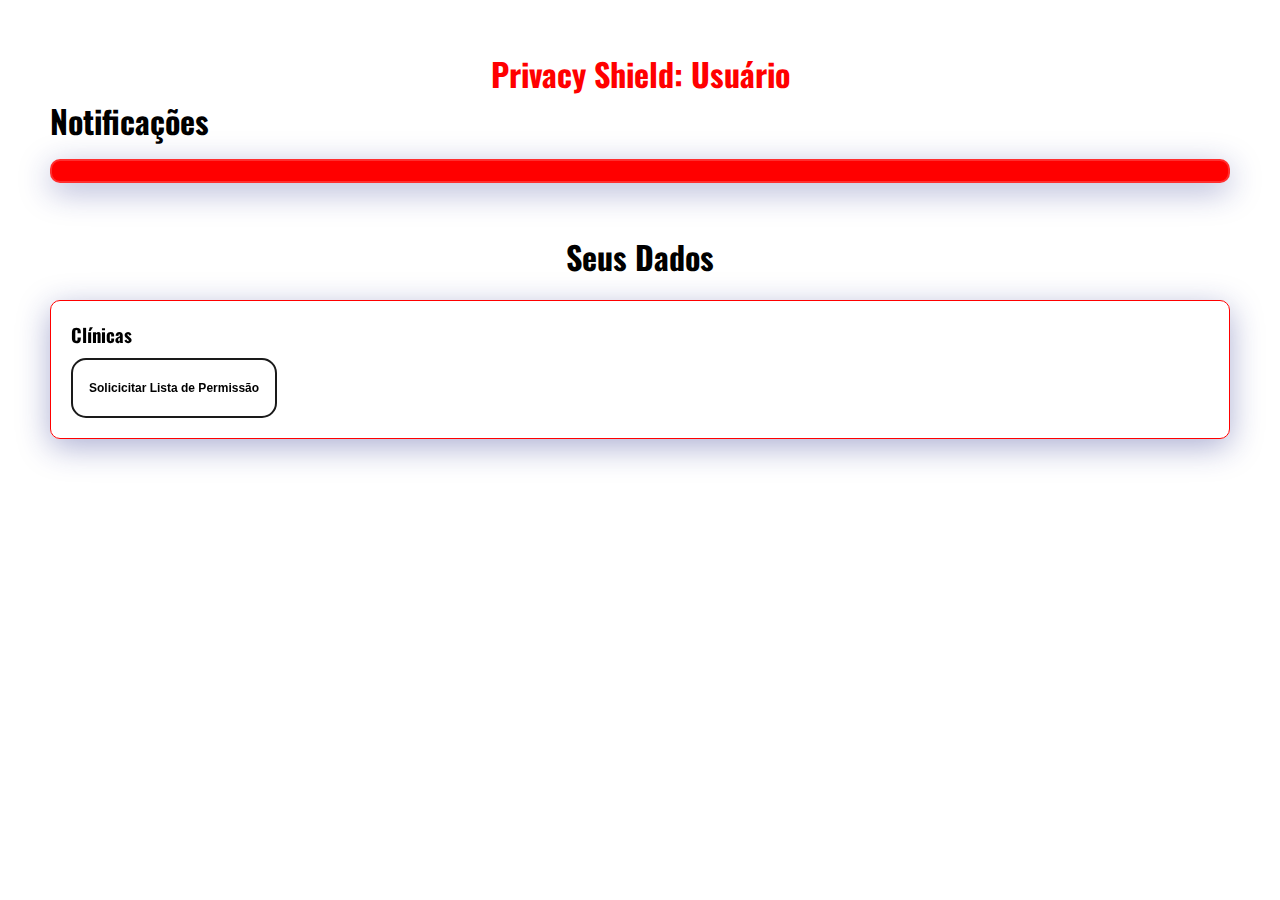
==== Modelo-Usuário/application/index.html @ 0b0dd642 "Commit inicial" ====
<!DOCTYPE html>
<html lang="pt-BR">
<head>
    <meta charset="UTF-8">
    <meta http-equiv="X-UA-Compatible" content="IE=edge">
    <meta name="viewport" content="width=device-width, initial-scale=1.0">
    <link rel="stylesheet" href="css/style.css">
    <title>Usuário</title>
    <script src="https://code.jquery.com/jquery-3.6.4.min.js" integrity="sha256-oP6HI9z1XaZNBrJURtCoUT5SUnxFr8s3BzRl+cbzUq8=" crossorigin="anonymous"></script>
</head>
<body>
    <main>
        <h1 id="title">Privacy Shield: Usuário</h1>
        <section id="notification">
            <h1 class="title">Notificações</h1>
            <div id="notification-board"></div>
        </section>
        <section id="dados">
            <h1 class="title">Seus Dados</h1>
            <div id="dados-board">
                <h3 class="subtitle">Clínicas</h3>
                <button class="dados-btn" id="list">Solicicitar Lista de Permissão</button>
            </div>
        </section>
    </main>
    <div id="modal">
        <div id="modal-container">
            <h3>Instituições com acesso aos dados:</h3>
            <ul>
                <li>
                    <span>Instituição</span>
                    <button>Restringir</button>
                </li>
            </ul>
            <button id="fechar-modal">Fechar</button>
        </div>
    </div>
    <script src="js/script.js"></script>
    <!-- Permitir/Negar Acesso a dados
         Solicitar acesso a lista de clínicas que tem acesso a seus dados
         Solicitar remoção de dados  -->
</body>
</html>
---- Modelo-Usuário/application/css/style.css ----
@import url('https://fonts.googleapis.com/css2?family=Oswald:wght@200;300;400;500;600;700&display=swap');

* {
    margin: 0;
    padding: 0;
    box-sizing: border-box;
    font-family: 'Oswald', sans-serif;
}

main {
    margin: 50px;
}

.title {
    font-size: 2em;
    font-weight: bold;
}

#notification-board {
    margin-top: 15px;
    display: flex;
    flex-direction: column;
    width: 100%;
    max-height: 500px;
    background: rgb(255, 0, 0);
    box-shadow: 0 8px 32px 0 rgba( 31, 38, 135, 0.37 );
    backdrop-filter: blur( 10px );
    -webkit-backdrop-filter: blur( 10px );
    border-radius: 10px;
    padding: 10px;
    border: 2px solid rgba( 255, 255, 255, 0.18 );
}

.prev-not {
    display: flex;
    justify-content: space-between;
    font-size: 16px;
    font-weight: 400;
    color: #000000;
    align-items: center;
    background-color: white;
    border-radius: 10px;
    padding: 10px;
    margin-bottom: 5px;
}

.not-btn {
  align-items: center;
  background-clip: padding-box;
  background-color: rgb(0, 0, 0);
  border: 1px solid transparent;
  border-radius: .25rem;
  box-shadow: rgba(0, 0, 0, 0.02) 0 1px 3px 0;
  box-sizing: border-box;
  color: rgb(255, 255, 255);
  cursor: pointer;
  display: inline-flex;
  font-family: system-ui,-apple-system,system-ui,"Helvetica Neue",Helvetica,Arial,sans-serif;
  font-size: 12px;
  font-weight: 600;
  justify-content: center;
  margin: 0;
  padding: 10px;
  position: relative;
  text-decoration: none;
  transition: all 250ms;
  user-select: none;
  -webkit-user-select: none;
  touch-action: manipulation;
  vertical-align: baseline;
  width: auto;
}

.not-btn:hover,
.not-btn:focus {
  background-color: #ff0000;
  box-shadow: rgba(0, 0, 0, 0.1) 0 4px 12px;
}

.not-btn:hover {
  transform: translateY(-1px);
}

.not-btn:active {
  background-color: #ff0000;
  box-shadow: rgba(0, 0, 0, .06) 0 2px 4px;
  transform: translateY(0);
}

#allow:hover, #allow:active, #allow:focus {
    background-color: rgba(106, 173, 6, 0.832);
}

#dados {
    margin-top: 50px;
}

#dados .title {
    text-align: center;
}

#dados-board {
    margin-top: 20px;
    background: rgba( 255, 255, 255, 0.35 );
    box-shadow: 0 8px 32px 0 rgba( 31, 38, 135, 0.37 );
    backdrop-filter: blur( 13px );
    -webkit-backdrop-filter: blur( 13px );
    border-radius: 10px;
    border: 1px solid rgb(255, 0, 0);
    padding: 20px;
}

.subtitle {
    margin-bottom: 10px;
}

.dados-btn {
  appearance: none;
  background-color: transparent;
  border: 2px solid #1A1A1A;
  border-radius: 15px;
  box-sizing: border-box;
  color: #000000;
  cursor: pointer;
  display: inline-block;
  font-family: Roobert,-apple-system,BlinkMacSystemFont,"Segoe UI",Helvetica,Arial,sans-serif,"Apple Color Emoji","Segoe UI Emoji","Segoe UI Symbol";
  font-size: 12px;
  font-weight: 600;
  line-height: normal;
  margin: 0;
  min-height: 60px;
  min-width: 0;
  outline: none;
  padding: 8px 16px;
  text-align: center;
  text-decoration: none;
  transition: all 300ms cubic-bezier(.23, 1, 0.32, 1);
  user-select: none;
  -webkit-user-select: none;
  touch-action: manipulation;
  will-change: transform;
}

.dados-btn:disabled {
  pointer-events: none;
}

.dados-btn:hover {
  border: 2px solid #ff0000;
  color: #fff;
  background-color: #ff0000;
  box-shadow: rgba(0, 0, 0, 0.25) 0 8px 15px;
  transform: translateY(-2px);
}

.dados-btn:active {
  box-shadow: none;
  transform: translateY(0);
}

#title {
    text-align: center;
    color: #ff0000;
}

#modal {
  display: none;
  position: fixed;
  background-color: rgba(0, 0, 0, 0.5);
  width: 100%;
  height: 100%;
  inset: 0;
  z-index: 500;
  font-size: 1.2em;
}

#modal-container {
  position: fixed;
  inset: 50%;
  transform: translate(-50%, -50%);
  background-color: white;
  border-radius: 2em;
  z-index: 501;
  width: 20em;
  display: flex;
  justify-content: center;
  align-items: center;
  flex-direction: column;
  min-height: 20em;
  max-height: 40em;
  padding: 1.5em;
}

#modal-container h3 {
  font-size: 1.3em;
  margin-bottom: 1em;
  text-align: center;
}

#modal-container ul {
  list-style-type: none;
  margin-bottom: 1em;
  overflow: auto;
}

#modal-container ul li {
  width: 10em;
  padding: 0.5em;
  display: flex;
  justify-content: space-between;
}

#modal-container ul li:first-child {
  border-top-left-radius: 1em;
  border-top-right-radius: 1em;
}

#modal-container ul li:last-child {
  border-bottom-left-radius: 1em;
  border-bottom-right-radius: 1em;
}

#modal-container ul li:nth-child(odd) {
  background-color: gray;
}

#modal-container ul li:nth-child(even) {
  background-color: rgb(190, 190, 190);
}

#modal-container ul li button, #modal-container > button {
  font-size: 0.7em;
  padding: 0.3em;
}
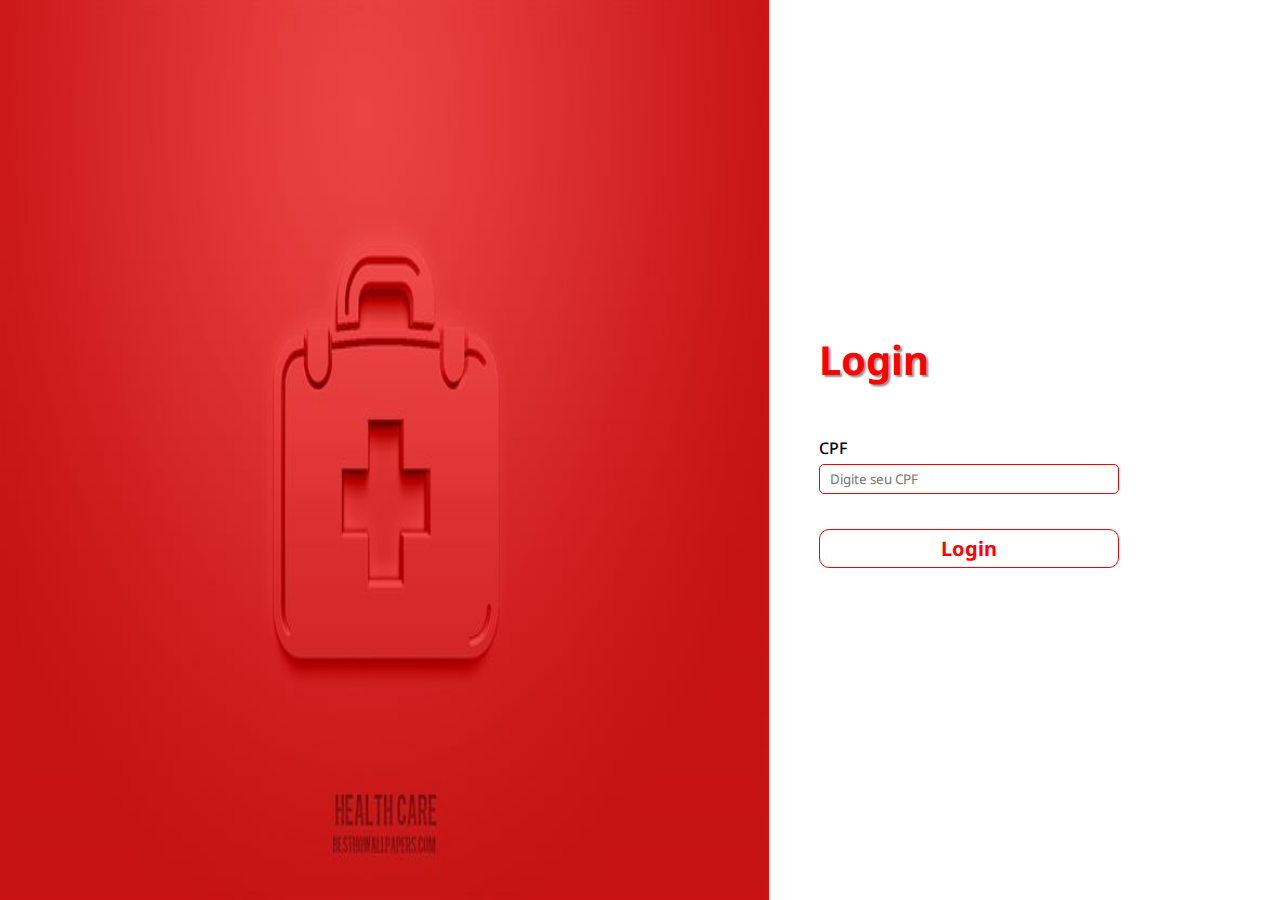
==== commit 49d99255: "Adição do arquivo SQL" ====
--- a/Modelo-Usuário/application/index.html
+++ b/Modelo-Usuário/application/index.html
@@ -1,43 +1,31 @@
 <!DOCTYPE html>
-<html lang="pt-BR">
+<html lang="pt-br">
 <head>
     <meta charset="UTF-8">
     <meta http-equiv="X-UA-Compatible" content="IE=edge">
     <meta name="viewport" content="width=device-width, initial-scale=1.0">
     <link rel="stylesheet" href="css/style.css">
-    <title>Usuário</title>
-    <script src="https://code.jquery.com/jquery-3.6.4.min.js" integrity="sha256-oP6HI9z1XaZNBrJURtCoUT5SUnxFr8s3BzRl+cbzUq8=" crossorigin="anonymous"></script>
+    <link rel="stylesheet" href="https://cdnjs.cloudflare.com/ajax/libs/font-awesome/6.2.1/css/all.min.css" integrity="sha512-MV7K8+y+gLIBoVD59lQIYicR65iaqukzvf/nwasF0nqhPay5w/9lJmVM2hMDcnK1OnMGCdVK+iQrJ7lzPJQd1w==" crossorigin="anonymous" referrerpolicy="no-referrer" />
+    <title>Paciente</title>
 </head>
 <body>
     <main>
-        <h1 id="title">Privacy Shield: Usuário</h1>
-        <section id="notification">
-            <h1 class="title">Notificações</h1>
-            <div id="notification-board"></div>
-        </section>
-        <section id="dados">
-            <h1 class="title">Seus Dados</h1>
-            <div id="dados-board">
-                <h3 class="subtitle">Clínicas</h3>
-                <button class="dados-btn" id="list">Solicicitar Lista de Permissão</button>
+        <img src="img/login-img.jpg" alt="">
+        <div id="content">
+            <h3>Login</h3>
+            <div>
+                <div class="campos">
+                    <div>
+                        <i class="fa-solid fa-file-contract"></i>
+                        <label for="">CPF</label>
+                    </div>
+                    <input onkeydown="formatarCPF(this);" maxlength="14" id="cpf" type="text" placeholder="Digite seu CPF">
+                </div>
+                <button onclick="entrar();">Login</button>
             </div>
-        </section>
+        </div>
     </main>
-    <div id="modal">
-        <div id="modal-container">
-            <h3>Instituições com acesso aos dados:</h3>
-            <ul>
-                <li>
-                    <span>Instituição</span>
-                    <button>Restringir</button>
-                </li>
-            </ul>
-            <button id="fechar-modal">Fechar</button>
-        </div>
-    </div>
-    <script src="js/script.js"></script>
-    <!-- Permitir/Negar Acesso a dados
-         Solicitar acesso a lista de clínicas que tem acesso a seus dados
-         Solicitar remoção de dados  -->
+    <script src="https://code.jquery.com/jquery-3.6.4.min.js" integrity="sha256-oP6HI9z1XaZNBrJURtCoUT5SUnxFr8s3BzRl+cbzUq8=" crossorigin="anonymous"></script>
+    <script src="js/login.js"></script>
 </body>
 </html>--- a/Modelo-Usuário/application/css/style.css
+++ b/Modelo-Usuário/application/css/style.css
@@ -1,234 +1,92 @@
-@import url('https://fonts.googleapis.com/css2?family=Oswald:wght@200;300;400;500;600;700&display=swap');
+@import url('https://fonts.googleapis.com/css2?family=Noto+Sans:ital,wght@0,100;0,200;0,300;0,400;0,500;0,600;0,700;0,800;0,900;1,100;1,200;1,300;1,400;1,500;1,600;1,700;1,800;1,900&display=swap');
 
 * {
     margin: 0;
     padding: 0;
     box-sizing: border-box;
-    font-family: 'Oswald', sans-serif;
+    font-family: 'Noto Sans', sans-serif;
 }
 
 main {
-    margin: 50px;
+    width: 100%;
+    height: 100vh;
+    display: flex;
 }
 
-.title {
-    font-size: 2em;
-    font-weight: bold;
+img {
+    max-width: 60%;
 }
 
-#notification-board {
-    margin-top: 15px;
+#content {
     display: flex;
     flex-direction: column;
+    justify-content: center;
+    padding: 50px;
+    height: 100%;
     width: 100%;
-    max-height: 500px;
-    background: rgb(255, 0, 0);
-    box-shadow: 0 8px 32px 0 rgba( 31, 38, 135, 0.37 );
-    backdrop-filter: blur( 10px );
-    -webkit-backdrop-filter: blur( 10px );
-    border-radius: 10px;
-    padding: 10px;
-    border: 2px solid rgba( 255, 255, 255, 0.18 );
+    border-left: 1px solid red;
 }
 
-.prev-not {
+h3 {
+    font-size: 2.5em;
+    margin-bottom: 50px;
+    color: red;
+    text-shadow: 2px 2px 2px rgba(0, 0, 0, 0.434);
+}
+
+.campos {
     display: flex;
-    justify-content: space-between;
-    font-size: 16px;
-    font-weight: 400;
-    color: #000000;
-    align-items: center;
-    background-color: white;
-    border-radius: 10px;
-    padding: 10px;
+    flex-direction: column;
+}
+
+.campos div {
     margin-bottom: 5px;
 }
 
-.not-btn {
-  align-items: center;
-  background-clip: padding-box;
-  background-color: rgb(0, 0, 0);
-  border: 1px solid transparent;
-  border-radius: .25rem;
-  box-shadow: rgba(0, 0, 0, 0.02) 0 1px 3px 0;
-  box-sizing: border-box;
-  color: rgb(255, 255, 255);
-  cursor: pointer;
-  display: inline-flex;
-  font-family: system-ui,-apple-system,system-ui,"Helvetica Neue",Helvetica,Arial,sans-serif;
-  font-size: 12px;
-  font-weight: 600;
-  justify-content: center;
-  margin: 0;
-  padding: 10px;
-  position: relative;
-  text-decoration: none;
-  transition: all 250ms;
-  user-select: none;
-  -webkit-user-select: none;
-  touch-action: manipulation;
-  vertical-align: baseline;
-  width: auto;
+label {
+    font-weight: 500;
 }
 
-.not-btn:hover,
-.not-btn:focus {
-  background-color: #ff0000;
-  box-shadow: rgba(0, 0, 0, 0.1) 0 4px 12px;
+i {
+    color: red;
 }
 
-.not-btn:hover {
-  transform: translateY(-1px);
+input {
+    padding: 5px 10px;
+    width: 300px;
+    margin-bottom: 15px;
+    border-radius: 5px;
+    border: 1.5px solid red;
+    background-color: transparent;
 }
 
-.not-btn:active {
-  background-color: #ff0000;
-  box-shadow: rgba(0, 0, 0, .06) 0 2px 4px;
-  transform: translateY(0);
+button {
+    margin-top: 20px;
+    width: 300px;
+    padding: 5px 20px;
+    font-size: 20px;
+    color: red;
+    border: 1px solid red;
+    background-color: transparent;
+    border-radius: 10px;
+    font-weight: bold;
+    transition: .5s ease-in-out;
 }
 
-#allow:hover, #allow:active, #allow:focus {
-    background-color: rgba(106, 173, 6, 0.832);
+button:hover {
+    background-color: red;
+    color: white;
+    transform: translateY(-3px);
+    box-shadow: 2px 2px 2px rgba(0, 0, 0, 0.586);
 }
 
-#dados {
-    margin-top: 50px;
-}
+@media screen and (max-width: 700px) {
+    img {
+        display: none;
+    }
 
-#dados .title {
-    text-align: center;
-}
-
-#dados-board {
-    margin-top: 20px;
-    background: rgba( 255, 255, 255, 0.35 );
-    box-shadow: 0 8px 32px 0 rgba( 31, 38, 135, 0.37 );
-    backdrop-filter: blur( 13px );
-    -webkit-backdrop-filter: blur( 13px );
-    border-radius: 10px;
-    border: 1px solid rgb(255, 0, 0);
-    padding: 20px;
-}
-
-.subtitle {
-    margin-bottom: 10px;
-}
-
-.dados-btn {
-  appearance: none;
-  background-color: transparent;
-  border: 2px solid #1A1A1A;
-  border-radius: 15px;
-  box-sizing: border-box;
-  color: #000000;
-  cursor: pointer;
-  display: inline-block;
-  font-family: Roobert,-apple-system,BlinkMacSystemFont,"Segoe UI",Helvetica,Arial,sans-serif,"Apple Color Emoji","Segoe UI Emoji","Segoe UI Symbol";
-  font-size: 12px;
-  font-weight: 600;
-  line-height: normal;
-  margin: 0;
-  min-height: 60px;
-  min-width: 0;
-  outline: none;
-  padding: 8px 16px;
-  text-align: center;
-  text-decoration: none;
-  transition: all 300ms cubic-bezier(.23, 1, 0.32, 1);
-  user-select: none;
-  -webkit-user-select: none;
-  touch-action: manipulation;
-  will-change: transform;
-}
-
-.dados-btn:disabled {
-  pointer-events: none;
-}
-
-.dados-btn:hover {
-  border: 2px solid #ff0000;
-  color: #fff;
-  background-color: #ff0000;
-  box-shadow: rgba(0, 0, 0, 0.25) 0 8px 15px;
-  transform: translateY(-2px);
-}
-
-.dados-btn:active {
-  box-shadow: none;
-  transform: translateY(0);
-}
-
-#title {
-    text-align: center;
-    color: #ff0000;
-}
-
-#modal {
-  display: none;
-  position: fixed;
-  background-color: rgba(0, 0, 0, 0.5);
-  width: 100%;
-  height: 100%;
-  inset: 0;
-  z-index: 500;
-  font-size: 1.2em;
-}
-
-#modal-container {
-  position: fixed;
-  inset: 50%;
-  transform: translate(-50%, -50%);
-  background-color: white;
-  border-radius: 2em;
-  z-index: 501;
-  width: 20em;
-  display: flex;
-  justify-content: center;
-  align-items: center;
-  flex-direction: column;
-  min-height: 20em;
-  max-height: 40em;
-  padding: 1.5em;
-}
-
-#modal-container h3 {
-  font-size: 1.3em;
-  margin-bottom: 1em;
-  text-align: center;
-}
-
-#modal-container ul {
-  list-style-type: none;
-  margin-bottom: 1em;
-  overflow: auto;
-}
-
-#modal-container ul li {
-  width: 10em;
-  padding: 0.5em;
-  display: flex;
-  justify-content: space-between;
-}
-
-#modal-container ul li:first-child {
-  border-top-left-radius: 1em;
-  border-top-right-radius: 1em;
-}
-
-#modal-container ul li:last-child {
-  border-bottom-left-radius: 1em;
-  border-bottom-right-radius: 1em;
-}
-
-#modal-container ul li:nth-child(odd) {
-  background-color: gray;
-}
-
-#modal-container ul li:nth-child(even) {
-  background-color: rgb(190, 190, 190);
-}
-
-#modal-container ul li button, #modal-container > button {
-  font-size: 0.7em;
-  padding: 0.3em;
+    #content {
+        align-items: center;
+        width: 100%;
+    }
 }